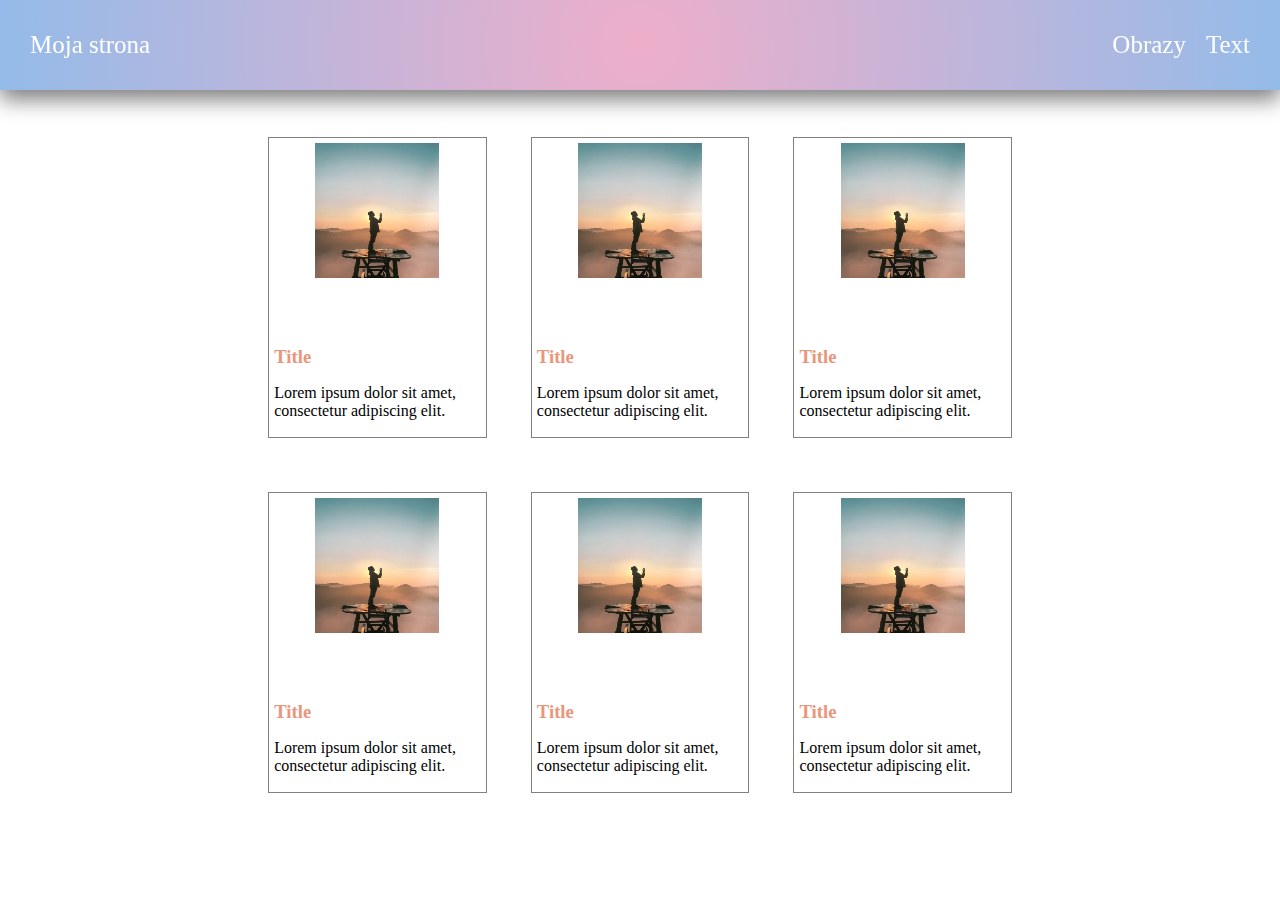
==== index2.html @ 15541776 "Lab2" ====
<!DOCTYPE html>
<html lang="en">
<head>
    <meta charset="UTF-8">
    <title>Lab2</title>
    <link rel="stylesheet" href="style.css">
</head>
<body>
<header>
    <a href="index.html">Moja strona</a>
    <nav>
        <ul>
            <li><a href="index2.html">Obrazy</a></li>
            <li><a href="index.html">Text</a></li>
        </ul>
    </nav>
</header>
<div class="wrapper">

    <main class="cards">
        <div class="card__item">
            <img class="card__image" src="obraz.jpg" alt="obraz1"/>
            <h3 class="card__heading">Title</h3>
            <p class="card__description">Lorem ipsum dolor sit amet, consectetur adipiscing elit.</p>
        </div><div class="card__item">
            <img class="card__image" src="obraz.jpg" alt="obraz1"/>
            <h3 class="card__heading">Title</h3>
            <p class="card__description">Lorem ipsum dolor sit amet, consectetur adipiscing elit.</p>
        </div>
        <div class="card__item">
            <img class="card__image" src="obraz.jpg" alt="obraz1"/>
            <h3 class="card__heading">Title</h3>
            <p class="card__description">Lorem ipsum dolor sit amet, consectetur adipiscing elit.</p>
        </div><div class="card__item">
            <img class="card__image" src="obraz.jpg" alt="obraz1"/>
            <h3 class="card__heading">Title</h3>
            <p class="card__description">Lorem ipsum dolor sit amet, consectetur adipiscing elit.</p>
        </div><div class="card__item">
            <img class="card__image" src="obraz.jpg" alt="obraz1"/>
            <h3 class="card__heading">Title</h3>
            <p class="card__description">Lorem ipsum dolor sit amet, consectetur adipiscing elit.</p>
        </div><div class="card__item">
            <img class="card__image" src="obraz.jpg" alt="obraz1"/>
            <h3 class="card__heading">Title</h3>
            <p class="card__description">Lorem ipsum dolor sit amet, consectetur adipiscing elit.</p>
        </div>
    </main>

</div>
</body>
</html>
---- style.css ----
*,*::before,*::after {
    box-sizing: border-box;
    margin: 0;
    padding: 0;
}

header {
    width: 100vw;
    height: 10vh;
    position: fixed;
    box-shadow: 0 10px 20px #818181;
    display: flex;
    align-items: center;
    justify-content: space-between;
    padding: 30px;
    background: rgb(238,174,202);
    background: radial-gradient(circle, rgba(238,174,202,1) 0%, rgba(148,187,233,1) 100%);
}

.header__user {
    color: #fff;
}
.wrapper {
    padding-top: 10vh;
    display: flex;
    flex-direction: row;

}
a {
    text-decoration: none;
    color: #fff;
    font-size: 25px;
}
aside {

    height: 80vh;
    width: 15vw;
    padding: 2vw;
    background: rgb(238,174,202);
    background: radial-gradient(circle, rgba(238,174,202,1) 0%, rgba(148,187,233,1) 100%);

}

ul {
    display: flex;
    flex-direction: row;
    align-items: center;
}
ul li {
    padding-left: 20px;
}
a:hover {
    color: bisque;
    text-decoration: underline;
}
ul {
    list-style: none;

}
main {
    height: 80vh;
    margin: 0 10vw;
    padding-top: 30px;

}

.wrapper__text {
    text-align: justify;
    font-size: 20px;
    color: darkgray;
}
.main__heading {
    margin-bottom: 20px;
    color: darksalmon;
}

footer {
    height: 10vh;
    display: flex;
    justify-content: center;
    align-items: center;
}

.cards {
    width: 100vw;
    height: 80vh;
    display: grid;
    grid-template-columns: repeat(3,1fr);
    grid-template-rows: repeat(2,1fr);
    justify-items: center;
    align-items: center;
    gap: 20px;
    margin: 0 20vw;
}
.card__item{
    border: 1px solid #818181;
    width: 90%;
    height: 90%;
    display: grid;
    grid-template-rows: 4fr 1fr 1fr;
    padding: 5px;

}
.card__image {
    width: 60%;
    height: 70%;
    justify-self: center;
}
.card__heading {
    margin-top: 10px;
    color: darksalmon;
}
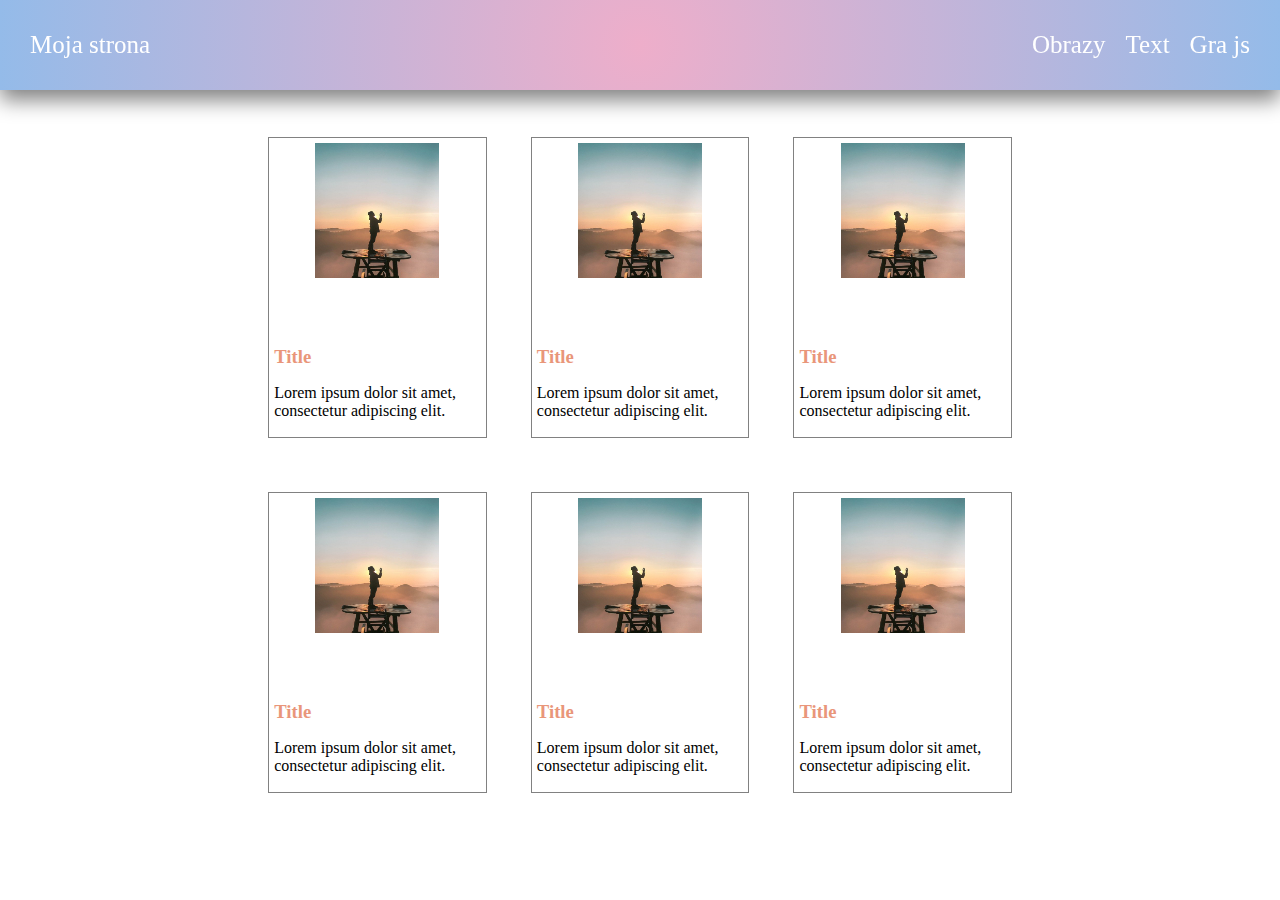
==== commit 40d56bb8: "Added game board" ====
--- a/index2.html
+++ b/index2.html
@@ -12,6 +12,7 @@
         <ul>
             <li><a href="index2.html">Obrazy</a></li>
             <li><a href="index.html">Text</a></li>
+            <li><a href="lab3.html">Gra js</a></li>
         </ul>
     </nav>
 </header>
@@ -48,4 +49,4 @@
 
 </div>
 </body>
-</html>+</html>
